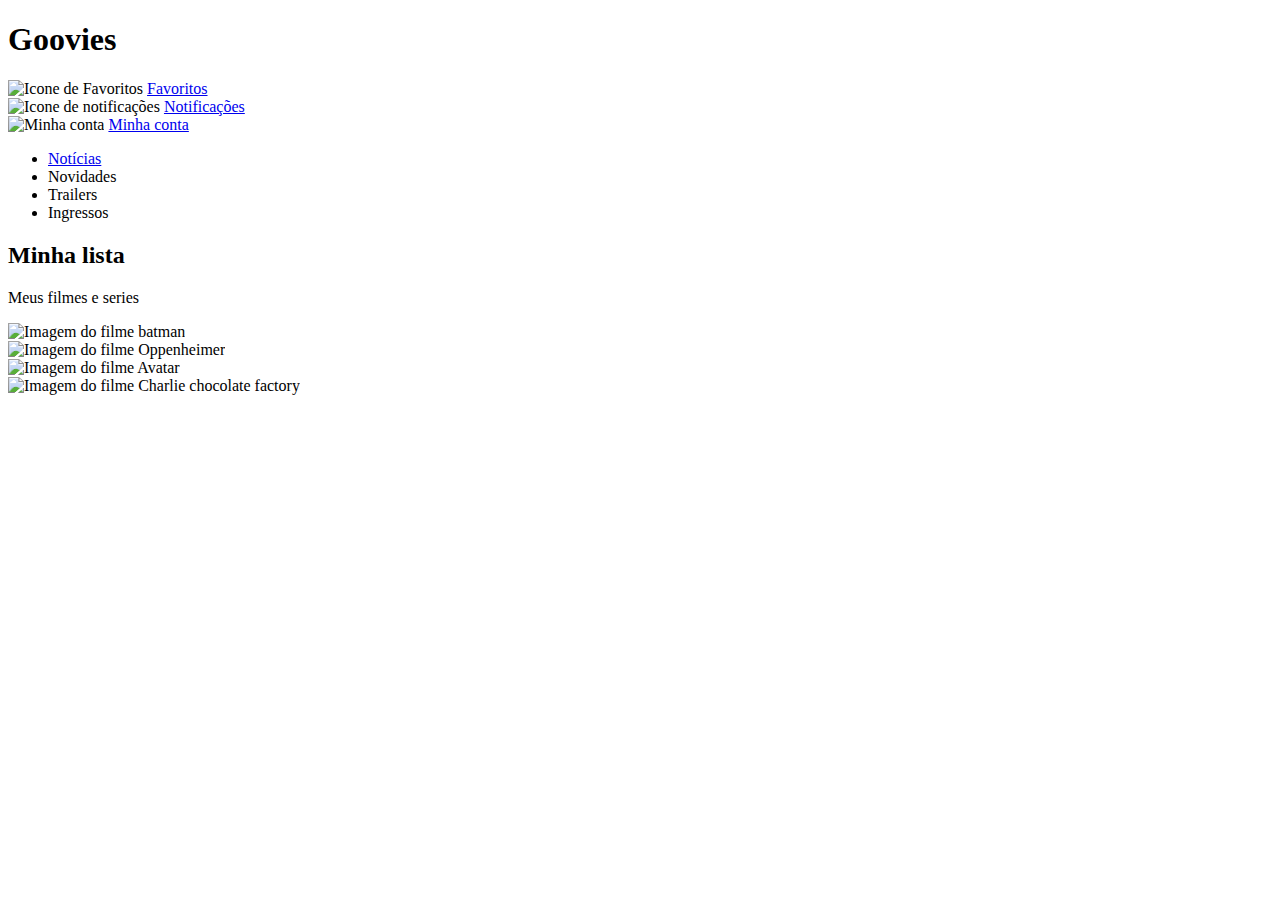
==== pages/favoritos.html @ 22150877 "Envio da pagina de login e favoritos, criada a papasta pages, onde ficara as paginas do site." ====
<!DOCTYPE html>
<html lang="pt-br">
<head>
    <meta charset="UTF-8">
    <meta name="viewport" content="width=device-width, initial-scale=1.0">
    <meta name="description" content="Seu maior Database de Filmes">
    <meta name="keywords" content="Filmes, Sinopse, Títulos">
    <title>Goovies - Favoritos</title>
</head>
<body>
    
  <header>
    <h1>Goovies</h1>
    <nav>
    <div>
        <div>
          <img src="/images/icones/favorite.svg" alt="Icone de Favoritos" srcset="">
          <a href="#">Favoritos</a>
        </div>

        <div>
          <img src="/images/icones/notifications_active.svg" alt="Icone de notificações" srcset="">
          <a href="#">Notificações</a>
        </div>

        <div>
          <img src="/images/icones/face.svg" alt="Minha conta" srcset="">
          <a href="#">Minha conta</a>
        </div>
      </div>
    </nav>
  </header>        
      
    <nav>
      <ul>
        <li><a href="noticias.html">Notícias</a></li>
        <li>Novidades</li>
        <li>Trailers</li>
        <li>Ingressos</li>
      </ul>
    </nav>

    <main>
      <div>
        <h2>Minha lista</h2>
        <p>Meus filmes e series</p>
      </div>

      <section>
        <div><img src="/images/cards/batman.png" alt="Imagem do filme batman" srcset=""></div>

        <div><img src="/images/cards/oppenheimer.png" alt="Imagem do filme Oppenheimer" srcset=""></div>

        <div><img src="/images/cards/avatar.png" alt="Imagem do filme Avatar" srcset=""></div>

        <div><img src="/images/cards/fc.png" alt="Imagem do filme Charlie chocolate factory" srcset=""></div>
      </section>

    </main>

    
</body>
</html>
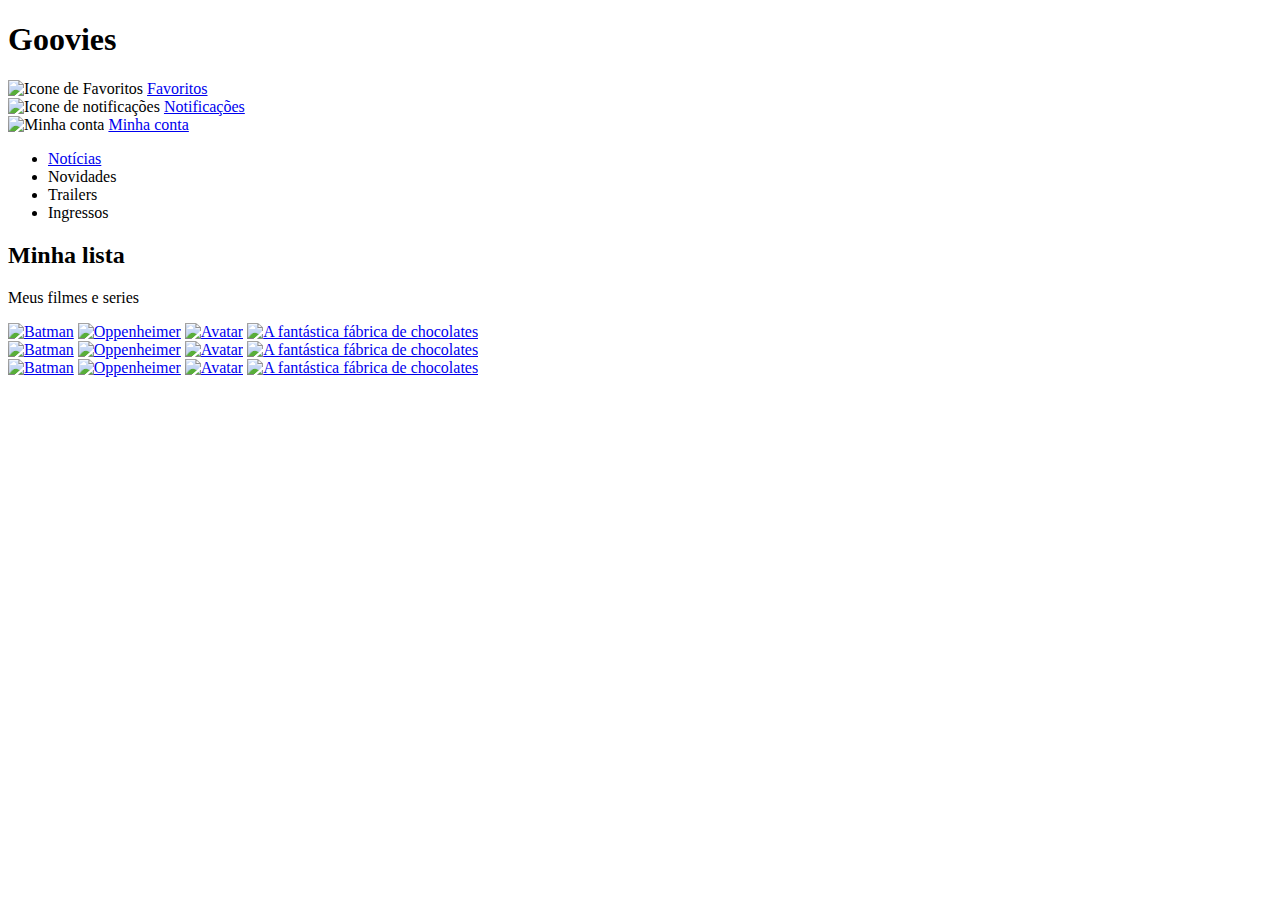
==== commit c6fb1bd3: "Subindo as alterações do direcionamento das paginas e imagens." ====
--- a/pages/favoritos.html
+++ b/pages/favoritos.html
@@ -14,17 +14,17 @@
     <nav>
     <div>
         <div>
-          <img src="/images/icones/favorite.svg" alt="Icone de Favoritos" srcset="">
+          <img src="../images/icones/favorite.svg" alt="Icone de Favoritos" srcset="">
           <a href="#">Favoritos</a>
         </div>
 
         <div>
-          <img src="/images/icones/notifications_active.svg" alt="Icone de notificações" srcset="">
+          <img src="../images/icones/notifications_active.svg" alt="Icone de notificações" srcset="">
           <a href="#">Notificações</a>
         </div>
 
         <div>
-          <img src="/images/icones/face.svg" alt="Minha conta" srcset="">
+          <img src="../images/icones/face.svg" alt="Minha conta" srcset="">
           <a href="#">Minha conta</a>
         </div>
       </div>
@@ -47,17 +47,30 @@
       </div>
 
       <section>
-        <div><img src="/images/cards/batman.png" alt="Imagem do filme batman" srcset=""></div>
+        <div> 
+          <a href="#"><img src="../images/cards/batman.png" alt="Batman"></a>
+          <a href="#"><img src="../images/cards/oppenheimer.png" alt="Oppenheimer"></a>
+          <a href="#"><img src="../images/cards/avatar.png" alt="Avatar"></a>
+          <a href="#"><img src="../images/cards/fc.png" alt="A fantástica fábrica de chocolates"></a>
+        </div>
 
-        <div><img src="/images/cards/oppenheimer.png" alt="Imagem do filme Oppenheimer" srcset=""></div>
+        <div>
+          <a href="#"><img src="../images/cards/batman.png" alt="Batman"></a>
+          <a href="#"><img src="../images/cards/oppenheimer.png" alt="Oppenheimer"></a>
+          <a href="#"><img src="../images/cards/avatar.png" alt="Avatar"></a>
+          <a href="#"><img src="../images/cards/fc.png" alt="A fantástica fábrica de chocolates"></a>
+        </div>
 
-        <div><img src="/images/cards/avatar.png" alt="Imagem do filme Avatar" srcset=""></div>
-
-        <div><img src="/images/cards/fc.png" alt="Imagem do filme Charlie chocolate factory" srcset=""></div>
+        <div>
+          <a href="#"><img src="./images/cards/batman.png" alt="Batman"></a>
+          <a href="#"><img src="./images/cards/oppenheimer.png" alt="Oppenheimer"></a>
+          <a href="#"><img src="./images/cards/avatar.png" alt="Avatar"></a>
+          <a href="#"><img src="./images/cards/fc.png" alt="A fantástica fábrica de chocolates"></a>
+        </div>
       </section>
 
     </main>
 
     
 </body>
-</html>+</html>
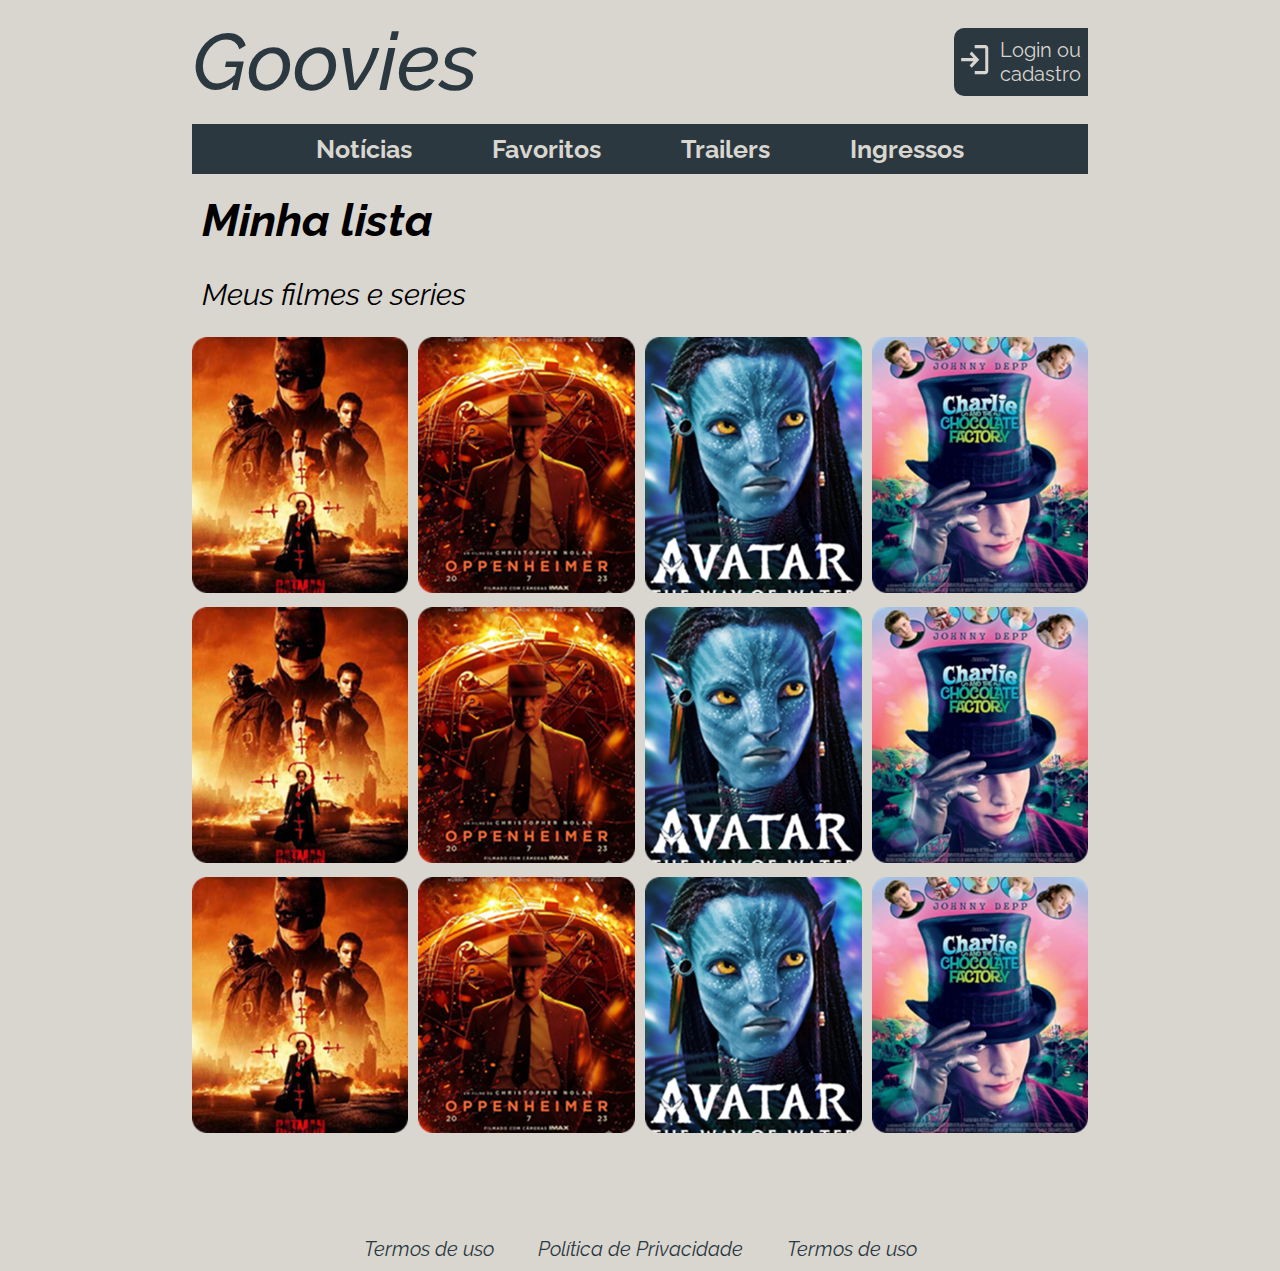
==== commit c649d923: "Merge branch 'master' of https://github.com/dev-anjos/Goovies" ====
--- a/pages/favoritos.html
+++ b/pages/favoritos.html
@@ -5,71 +5,75 @@
     <meta name="viewport" content="width=device-width, initial-scale=1.0">
     <meta name="description" content="Seu maior Database de Filmes">
     <meta name="keywords" content="Filmes, Sinopse, Títulos">
+
+    <link rel="stylesheet" href="../css/style.css">
+    <link rel="stylesheet" href="../css/header.css">
+    <link rel="stylesheet" href="../css/footer.css">
+
+    
+
     <title>Goovies - Favoritos</title>
 </head>
 <body>
     
-  <header>
-    <h1>Goovies</h1>
+    <!-- Cabeçalho do site -->
+    <header class="cabecalho">
+      <a href="../index.html"><h1>Goovies</h1></a>
+      <div class="login">
+        <a href="./login.html"><img src="../images/icones/login.svg" alt="Botão de Login"></a>
+        <a href="./login.html">Login ou <p>cadastro</p></a>
+      </div>
+    </header>
+
+   <!-- Menu de navegação -->
     <nav>
-    <div>
-        <div>
-          <img src="../images/icones/favorite.svg" alt="Icone de Favoritos" srcset="">
-          <a href="#">Favoritos</a>
-        </div>
-
-        <div>
-          <img src="../images/icones/notifications_active.svg" alt="Icone de notificações" srcset="">
-          <a href="#">Notificações</a>
-        </div>
-
-        <div>
-          <img src="../images/icones/face.svg" alt="Minha conta" srcset="">
-          <a href="#">Minha conta</a>
-        </div>
-      </div>
-    </nav>
-  </header>        
-      
-    <nav>
-      <ul>
-        <li><a href="noticias.html">Notícias</a></li>
-        <li>Novidades</li>
-        <li>Trailers</li>
-        <li>Ingressos</li>
+      <ul class="menu">
+        <li><a href="./noticias.html">Notícias</a></li>
+        <li><a href="./favoritos.html">Favoritos</a></li>
+        <li><a href="./trailer.html">Trailers</a></li>
+        <li><a href="https://www.ingresso.com/" target="_blank">Ingressos</a></li>
       </ul>
     </nav>
 
     <main>
-      <div>
-        <h2>Minha lista</h2>
-        <p>Meus filmes e series</p>
-      </div>
+      <section>
+        <h3 id="titulo-fav">Minha lista</h3>
+        <p id="prg-fav">Meus filmes e series</p>
+      </section>
+        
+      
 
       <section>
-        <div> 
+        <div class="cards cards-fav"> 
           <a href="#"><img src="../images/cards/batman.png" alt="Batman"></a>
           <a href="#"><img src="../images/cards/oppenheimer.png" alt="Oppenheimer"></a>
           <a href="#"><img src="../images/cards/avatar.png" alt="Avatar"></a>
           <a href="#"><img src="../images/cards/fc.png" alt="A fantástica fábrica de chocolates"></a>
         </div>
 
-        <div>
+        <div class="cards cards-fav">
           <a href="#"><img src="../images/cards/batman.png" alt="Batman"></a>
           <a href="#"><img src="../images/cards/oppenheimer.png" alt="Oppenheimer"></a>
           <a href="#"><img src="../images/cards/avatar.png" alt="Avatar"></a>
           <a href="#"><img src="../images/cards/fc.png" alt="A fantástica fábrica de chocolates"></a>
         </div>
 
-        <div>
-          <a href="#"><img src="./images/cards/batman.png" alt="Batman"></a>
-          <a href="#"><img src="./images/cards/oppenheimer.png" alt="Oppenheimer"></a>
-          <a href="#"><img src="./images/cards/avatar.png" alt="Avatar"></a>
-          <a href="#"><img src="./images/cards/fc.png" alt="A fantástica fábrica de chocolates"></a>
-        </div>
+        <div class="cards cards-fav">
+          <a href="#"><img src="../images/cards/batman.png" alt="Batman"></a>
+          <a href="#"><img src="../images/cards/oppenheimer.png" alt="Oppenheimer"></a>
+          <a href="#"><img src="../images/cards/avatar.png" alt="Avatar"></a>
+          <a href="#"><img src="../images/cards/fc.png" alt="A fantástica fábrica de chocolates"></a>
+        </div>      
+
       </section>
+    </main>
 
-    </main>
+<!-- Rodapé -->
+      <footer class="rodape">
+        <a href="#">Termos de uso</a>
+        <a href="#">Política de Privacidade</a>
+        <a href="#">Termos de uso</a>
+      </footer>
 
     
 </body>
--- a/css/style.css
+++ b/css/style.css
@@ -0,0 +1,291 @@
+@import url('https://fonts.googleapis.com/css2?family=Raleway:ital,wght@0,400;0,500;0,600;1,800&display=swap');
+@import url(header.css);
+@import url(footer.css);
+@import url(noticias.css);
+
+:root{
+  /* Cores dos backgrounds: */
+  --background-body: #D9D6D0;
+  --background-nav: #2B3840;
+  --color-icons: #BFBDB8;
+  
+  /* Cores das fontes */
+  --color-text: #2B3840;
+  --color-text-nav: #D9D6D0;
+
+  /* Fontes */
+  --font-all: 'Raleway', sans-serif;
+  
+}
+
+/* Configurações gerais */
+*{
+  margin: 0;
+  padding: 0;
+  box-sizing: border-box;
+  text-decoration: none; 
+  list-style: none;
+  font-family: var(--font-all);  
+}
+
+body{
+  background-color: var(--background-body);
+  width: 70%;
+  margin: 0 auto;
+}
+
+
+
+/* Menu de navegação */
+
+nav{
+  position: sticky;
+  top: 0px;
+  z-index: 1;
+}
+
+.menu{
+  background-color: var(--background-nav);
+  display: flex;
+  justify-content: center;
+  gap: 80px;
+  padding: 10px;
+}
+
+.menu li{
+  list-style: none;  
+  font-size: 20px;
+  font-weight: 700;  
+}
+
+.menu li a{
+  color: var(--color-text-nav);
+  font-size: 25px;
+  border-bottom: 1px solid transparent;
+}
+
+.menu li a:visited{
+  color: var(--color-text-nav);
+}
+
+.menu li a:hover{
+  border-bottom: 2px solid var(--color-text-nav);
+  transition: border-bottom 0.3s ease-in-out;  
+}
+
+/* fim menu de navegação */
+
+/* Estilização Principal */
+
+.principal{
+  margin-top: 20px;
+  display: flex;
+  flex-direction: column;
+  align-items: center;
+  gap: 15px;
+}
+
+.principal h2{  
+  font-style:italic;
+  font-size: 45px;
+}
+
+.principal p{
+  font-size: 20px;
+}
+
+.submit{ 
+  width: 100%; 
+  display: flex;
+  justify-content: center;
+  align-items: center;
+}
+
+.submit input{ 
+  width: 60%;
+  padding: 10px;
+  margin-top: 15px;
+  border: 2px solid var(--background-nav);
+  border-radius: 10px 0 0 10px;
+  background: var(--background-body);
+
+  font-size: 25px;
+  text-align: center;  
+}
+
+.principal ::placeholder{
+  text-align: center;
+  padding: 10px;
+  font-size: 20px;
+}
+
+.submit button{
+  border: 2px solid;
+  border-radius: 0 10px 10px 0;
+  background-color: var(--background-body);
+  margin-top: 15px;
+  padding: 6px;
+  
+}
+
+.submit button:hover{
+  cursor: pointer;
+}
+
+/* fim estilização Principal */
+
+/* Estilização destaques */
+.destaques{
+  text-align: center;
+  font-style: italic;
+  font-size: 30px;
+
+  margin-top: 25px;
+}
+
+.destaques img{
+  width: 100%;
+  margin-top: 15px;
+}
+
+.destaques-banner{
+  max-width: 100%;
+  width: 100%;
+  height: 322px;
+  object-fit: cover;
+  
+}
+
+/* fim estilização destaques */
+
+/* Estilização estreias e filmes em cartaz */
+
+section h3{
+  font-style: italic;
+  font-size: 35px;
+  margin: 10px 0;
+  padding: 10px;
+}
+
+section p{
+  font-style: italic;
+  font-size: 20px ;
+  margin-bottom: 15px;
+  padding: 10px;
+}
+
+.cards{
+  display: flex;
+  justify-content: space-between;
+  gap: 10px;  
+}
+
+.cards img{
+  transition: 0.5s;
+  width: 100%;
+
+}
+
+.cards img:hover{
+  transform: scale(1.15);
+  transition: 0.5s;
+}
+/* fim estilização estreias e filmes em cartaz */
+
+/* -------------------------------------------- FIM Estilização da HOME--------------------------------------------------- */
+
+/* ---------------------------------------------Estilização favoritos------------------------------------------------------ */
+.cards-fav{
+  margin-bottom: 10px;
+}
+
+#titulo-fav{
+  font-size: 45px;
+}
+
+#prg-fav{
+  font-size: 30px;
+}
+/* -------------------------------------------FIM Estilização favoritos----------------------------------------------------*/
+
+/* -------------------------------------------Estilização Login----------------------------------------------------*/
+
+.form-login{
+  background-color:  var(--background-nav);
+  width: 60%;  
+  margin: 0 auto;
+  margin-top: 30px;
+  padding: 40px;
+  border-radius: 10px;
+
+  display: flex;
+  flex-direction: column;  
+  align-items: center;
+  gap: 30px;
+}
+
+.form-login h2{
+  color: var(--color-text-nav);
+  font-size: 50px;
+}
+
+.form-login p{
+  color: var(--color-text-nav);
+}
+
+.form-login p:first-of-type{
+  font-weight: bold;
+}
+
+.form-login a{
+  color: var(--color-text-nav);
+  text-decoration: underline;
+}
+
+.form-info{
+  width: 80%;
+  
+  
+}
+
+.form-info label{
+  color: var(--color-text-nav);
+  font-weight: bold;
+  font-size: 20px;
+  display: block;
+
+  margin-bottom: 10px;
+}
+
+.form-info input{
+  width: 90%;
+  border: 2px solid var(--background-body);
+  border-radius: 10px;
+  padding: 10px;
+
+  background-color: var(--background-nav);
+
+  color: var(--color-text-nav);  
+}
+
+.form-info input::placeholder{
+  color: var(--color-text-nav);
+  font-weight: 100;   
+}
+
+.form-info button{
+  background-color: var(--background-nav);
+  border: none;
+  
+}
+
+.form-info button:hover{
+  cursor: pointer;
+}
+
+.form-senha{
+  display: flex;
+  gap: 5px;
+}
+
+/* ------------------------------------------- FIM Estilização Login----------------------------------------------------*/--- a/css/header.css
+++ b/css/header.css
@@ -0,0 +1,39 @@
+/* Estilização do cabeçalho */
+.cabecalho{
+  display: flex;
+  justify-content: space-between;
+  align-items: center;
+  margin: 15px 0;
+}
+
+.cabecalho h1{ 
+  font-family: var(--font-all);
+  color: var(--color-text);
+  font-size: 80px;
+  font-weight:500;
+  font-style: italic; 
+ }
+
+ .login{
+  background-color: var(--background-nav);
+  border-radius: 10px 0 0 10px;
+  width: 15%;   
+  display: flex;
+  gap: 10px;
+  justify-content: center;
+  align-items: center;
+  padding: 10px 0;
+ }
+
+ .login a{
+  font-family: var(--font-all);
+  color: var(--color-text-nav);
+  text-align: center;
+  font-size: 20px;
+ }
+
+ .login a:hover{
+  text-decoration: underline;
+ }
+
+/* Fim estilização cabeçalho */--- a/css/footer.css
+++ b/css/footer.css
@@ -0,0 +1,18 @@
+/* Estilização rodapé */
+.rodape{
+  margin-top: 100px;
+  text-align: center;
+}
+
+.rodape a{
+  margin: 10px;
+  padding: 10px;
+
+  color: var(--color-text);
+  font-style: italic;
+  font-size: 20px;
+}
+
+.rodape a:hover{
+  text-decoration: underline;
+}
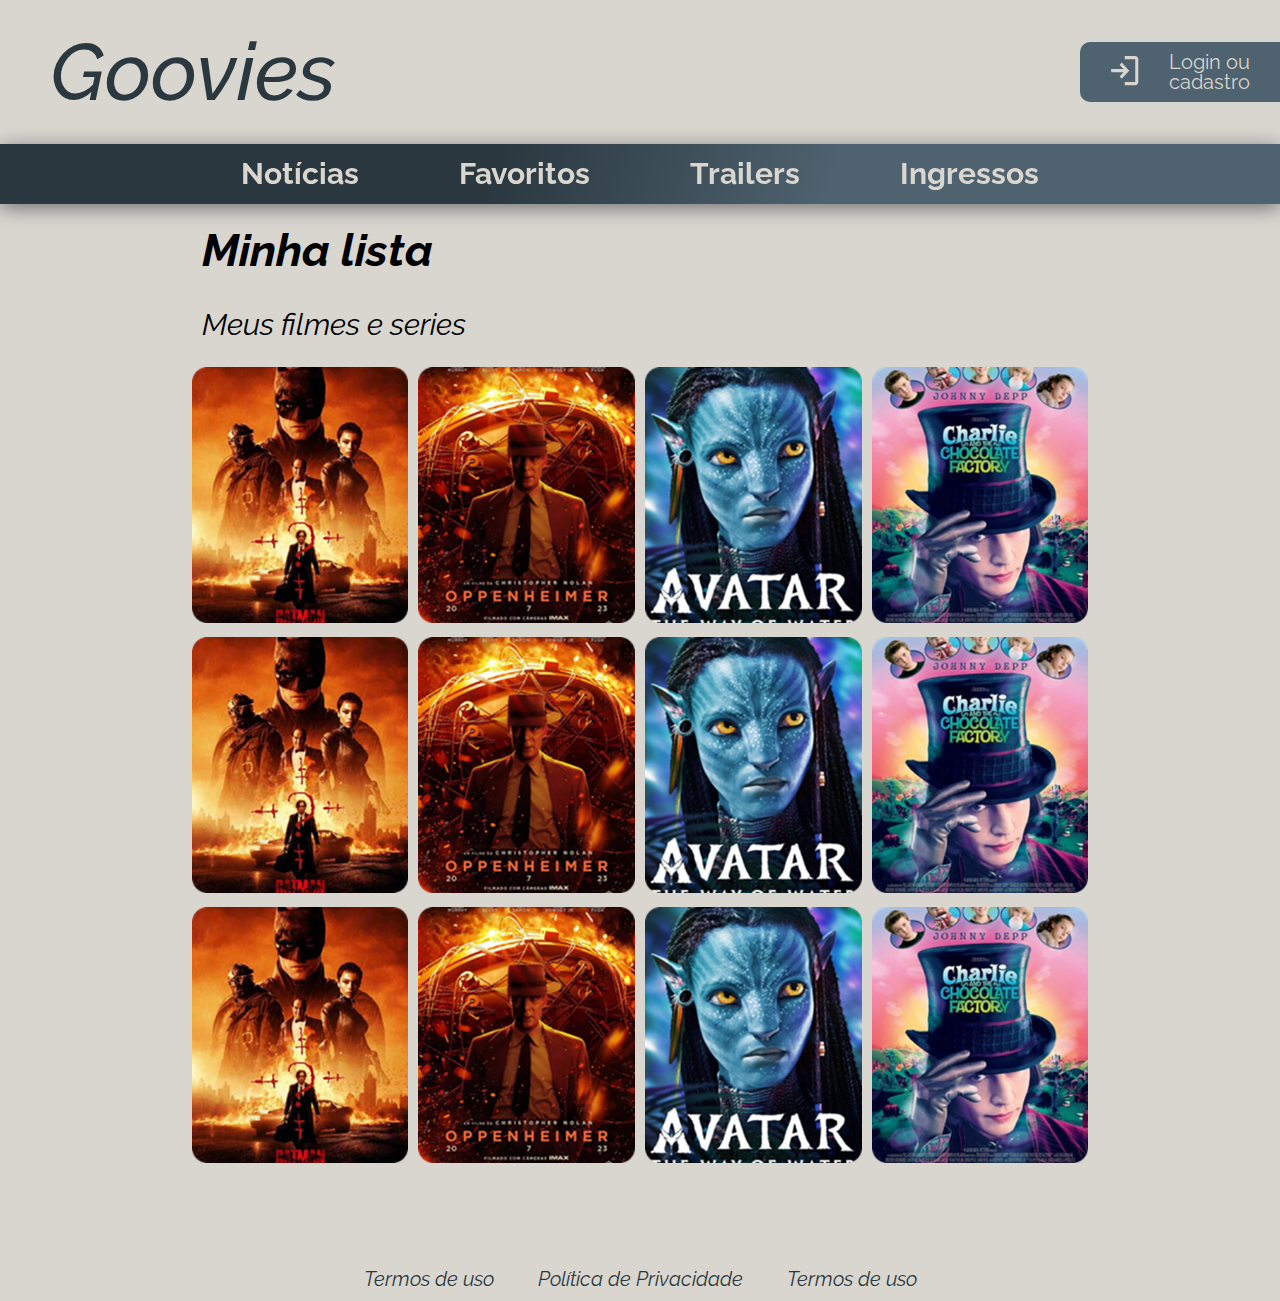
==== commit bf0805af: "Adicionado plugin vlibras de acessibilidade" ====
--- a/pages/favoritos.html
+++ b/pages/favoritos.html
@@ -35,7 +35,7 @@
       </ul>
     </nav>
 
-    <main>
+    <main class="container_geral">
       <section>
         <h3 id="titulo-fav">Minha lista</h3>
         <p id="prg-fav">Meus filmes e series</p>
@@ -75,6 +75,15 @@
         <a href="#">Termos de uso</a>
       </footer>
 
-    
+      <div vw class="enabled">
+        <div vw-access-button class="active"></div>
+        <div vw-plugin-wrapper>
+          <div class="vw-plugin-top-wrapper"></div>
+        </div>
+      </div>
+      <script src="https://vlibras.gov.br/app/vlibras-plugin.js"></script>
+      <script>
+        new window.VLibras.Widget('https://vlibras.gov.br/app');
+      </script>
 </body>
 </html>
--- a/css/style.css
+++ b/css/style.css
@@ -26,54 +26,21 @@
   text-decoration: none; 
   list-style: none;
   font-family: var(--font-all);  
+  
 }
 
 body{
   background-color: var(--background-body);
+ 
+  
+}
+
+.container_geral{
+ 
   width: 70%;
   margin: 0 auto;
 }
 
-
-
-/* Menu de navegação */
-
-nav{
-  position: sticky;
-  top: 0px;
-  z-index: 1;
-}
-
-.menu{
-  background-color: var(--background-nav);
-  display: flex;
-  justify-content: center;
-  gap: 80px;
-  padding: 10px;
-}
-
-.menu li{
-  list-style: none;  
-  font-size: 20px;
-  font-weight: 700;  
-}
-
-.menu li a{
-  color: var(--color-text-nav);
-  font-size: 25px;
-  border-bottom: 1px solid transparent;
-}
-
-.menu li a:visited{
-  color: var(--color-text-nav);
-}
-
-.menu li a:hover{
-  border-bottom: 2px solid var(--color-text-nav);
-  transition: border-bottom 0.3s ease-in-out;  
-}
-
-/* fim menu de navegação */
 
 /* Estilização Principal */
 
@@ -86,12 +53,14 @@
 }
 
 .principal h2{  
-  font-style:italic;
+  color: var(--color-text);
   font-size: 45px;
 }
 
 .principal p{
+  color: var(--color-text);
   font-size: 20px;
+  font-weight: 500;
 }
 
 .submit{ 
@@ -111,6 +80,11 @@
 
   font-size: 25px;
   text-align: center;  
+}
+
+#year-movie{
+  width: 10%;
+  border-radius: 0;
 }
 
 .principal ::placeholder{
@@ -124,7 +98,7 @@
   border-radius: 0 10px 10px 0;
   background-color: var(--background-body);
   margin-top: 15px;
-  padding: 6px;
+  padding: 0.73rem;
   
 }
 
@@ -133,11 +107,67 @@
 }
 
 /* fim estilização Principal */
+
+/* Estilização dos dados dinâmicos, consumo da API */
+
+.hidden-movie-container{
+  visibility: hidden;
+  transition: 0.5s;
+}
+
+.unhidden-movie-container{
+  visibility: visible;
+  transition: 0.5s;
+}
+
+#movie-container{
+  width: 70%;
+  border: 0.1px solid #6d7075;
+  border-radius: 10px;
+  padding: 20px;
+  
+}
+
+#movie-container img{
+  border-radius: 10px;
+}
+
+#movie-info{  
+  gap: 20px; 
+}
+
+#movie-data span{
+  font-style: italic;
+}
+
+#movie-container button{
+  width: 100%;
+  padding: 0.5rem;
+  border-radius: 10px;
+  font-weight: 900;
+  font-size: 1.3rem;
+  transition: 0.2s;
+}
+
+#movie-container button:hover{
+  cursor: pointer;
+  background-color: var(--color-text-nav);
+  transition: 0.2s;
+  font-style: italic;
+}
+
+#movie-info{
+  justify-content: space-between;
+  gap: 20px; 
+}
+#movie-data{
+  justify-content: space-around;
+}
 
 /* Estilização destaques */
 .destaques{
   text-align: center;
-  font-style: italic;
+  
   font-size: 30px;
 
   margin-top: 25px;
@@ -146,13 +176,14 @@
 .destaques img{
   width: 100%;
   margin-top: 15px;
+  
 }
 
 .destaques-banner{
   max-width: 100%;
   width: 100%;
   height: 322px;
-  object-fit: cover;
+  object-fit: cover;  
   
 }
 
@@ -288,4 +319,27 @@
   gap: 5px;
 }
 
-/* ------------------------------------------- FIM Estilização Login----------------------------------------------------*/+/* ------------------------------------------- FIM Estilização Login----------------------------------------------------*/
+/* -------------------------------------------  Estilização trailers----------------------------------------------------*/
+
+.viewmore{
+  width: 60%;
+  margin: 0 auto;
+  text-align: center;
+}
+
+.viewmore button{
+  background-color: #6f6e73;
+  color: #fff;
+  font-style: italic;
+  font-size: 1.5rem;
+  padding: 5px 25px;
+  border-radius: 10px;
+  transition: 0.5s;
+}
+
+.viewmore button:hover{
+  color: #6f6e73;
+  background-color: #fff;
+  transition: 0.5s;
+}
--- a/css/header.css
+++ b/css/header.css
@@ -12,17 +12,21 @@
   font-size: 80px;
   font-weight:500;
   font-style: italic; 
- }
+  margin: 10px 10px 10px 50px;
+  
+}
+
 
  .login{
-  background-color: var(--background-nav);
+  background-color: rgba(78,98,111,1) ;
   border-radius: 10px 0 0 10px;
-  width: 15%;   
+  width: 200px;
   display: flex;
   gap: 10px;
-  justify-content: center;
+  justify-content: space-evenly;
   align-items: center;
-  padding: 10px 0;
+  padding: 10px;
+  line-height: 1
  }
 
  .login a{
@@ -30,10 +34,58 @@
   color: var(--color-text-nav);
   text-align: center;
   font-size: 20px;
+  justify-content: center;
  }
 
  .login a:hover{
   text-decoration: underline;
  }
 
-/* Fim estilização cabeçalho */+
+ /* Menu de navegação */
+
+  nav{
+    position: sticky;
+    top: 0px;
+    z-index: 1;
+  }
+
+  .menu{
+    background-color: var(--background-nav);
+    display: flex;
+    justify-content: center;
+    gap: 100px;
+    padding: 15px;
+    filter: drop-shadow(0px 4px 10px #707070);
+    margin-bottom: 0;
+    line-height: 1;
+    background: rgb(43,56,64);
+    background: linear-gradient(108deg, rgba(43,56,64,1) 39%, rgba(78,98,111,1) 65%);
+  }
+
+  .menu li{
+    list-style: none;  
+    font-size: 20px;
+    font-weight: 700;  
+    
+  }
+
+  .menu li a{
+    color: var(--color-text-nav);
+    font-size: 30px;
+    border-bottom: 1px solid transparent;
+  }
+
+  .menu li a:visited{
+    color: var(--color-text-nav);
+  }
+
+  .menu li a:hover{
+    border-bottom: 2px solid var(--color-text-nav);
+    transition: border-bottom 0.3s ease-in-out;  
+  }
+
+
+
+
+/* Fim estilização cabeçalho */
